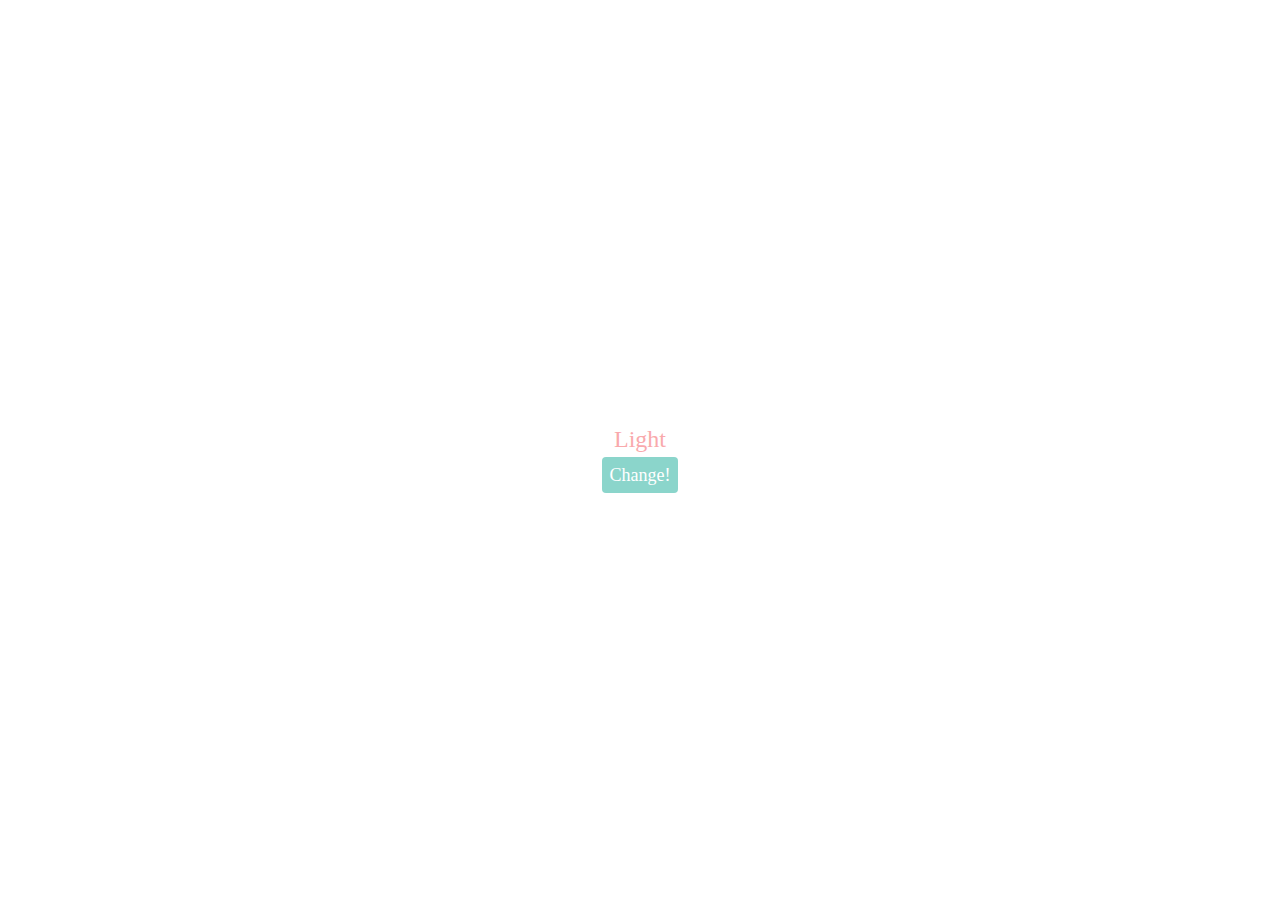
==== index.html @ adb89c11 "first commit" ====
<!DOCTYPE html>
<html lang="ja">
<head>
    <meta charset="UTF-8">
    <meta name="viewport" content="width=device-width, initial-scale=1.0">
    <link rel="stylesheet" href="colorful.css">
    <link rel="stylesheet" href="neon.css">
    <title>test</title>
</head>
<body class="fadeout colorful" id="body">
    <div id="cover"></div>
    <div class="center">
        <div class="inner" id="inner">
            <div class="title" id="title">Light</div>
            <a href="javascript:cssTest();">Change!</a>
        </div>
    </div>
    <script src="https://ajax.googleapis.com/ajax/libs/jquery/3.2.1/jquery.min.js" crossorigin="anonymous"></script>
    <script src="script.js"></script>
</body>
</html>
---- colorful.css ----
body {
    content: '';
    position: fixed;
    top: 0;
    left: 0;
    width: 100%;
    height: 100%;
    background-color:#000;  /* 背景カラー */
    margin: 0;
}
/*
body.fadeout::after {
    opacity: 1;
}
/*
body.fadeout {
    -webkit-transform:scale(2);
    transform:scale(2);
    -webkit-transition: transform .8s ease-out;
    transition: transform .8s ease-out;
}
*/

.colorful #cover {
    position: absolute;
    top: 0;
    right: 0;
    width: 100%;
    height: 100%;
    background-color: #fff;
    z-index: -1;
}
.colorful .center {
    display: flex;

    width: 100%;
    height: 100vh;
    justify-content: center;
    align-items: center;
}

.colorful .inner {
    text-align: center;
}

.colorful .title {
    color: #F9A9Ac;
    display: block;
    font-size: 24px;
    margin: 12px;
}

.colorful a {
    background-color: #8bd5cb;
    font-size: 18px;
    padding: 8px;
    border-radius: 4px;
    color: #FFFFFF;
    text-decoration: none;
    box-sizing: border-box;
}
---- neon.css ----
body.neon {
    content: '';
    position: fixed;
    top: 0;
    left: 0;
    width: 100%;
    height: 100%;
    background-color:#fff;  /* 背景カラー */
    margin: 0;
}
/*
body.fadeout::after {
    opacity: 1;
}
/*
body.fadeout {
    -webkit-transform:scale(2);
    transform:scale(2);
    -webkit-transition: transform .8s ease-out;
    transition: transform .8s ease-out;
}
*/

.neon #cover {
    position: absolute;
    top: 0;
    right: 0;
    width: 100%;
    height: 100%;
    background-color: #000;
    z-index: -1;
}

.neon .center {
    display: flex;

    width: 100%;
    height: 100vh;
    justify-content: center;
    align-items: center;
}

.neon .inner {
    text-align: center;
}

.neon .title {
    color: #fee;
    text-shadow: 0 -40px 100px, 0 0 2px, 0 0 1em #ff4444, 0 0 0.5em #ff4444, 0 0 0.1em #ff4444, 0 10px 3px #000;
    display: block;
    font-size: 24px;
    margin: 12px;
}

.neon a {
    background-color: #ACDAB8;
    border: 0.2vw solid #FEFAC8;
    font-size: 18px;
    padding: 6px;
    border-radius: 4px;
    color: #FFFFFF;
    text-decoration: none;
    box-shadow: 0 0 0.25vw 0.16vw #024B5D;
    text-shadow: 0 -40px 100px, 0 0 2px, 0 0 1em #FEFAC8, 0 0 0.5em #FEFAC8, 0 0 0.1em #FEFAC8;
    box-sizing: border-box;
}
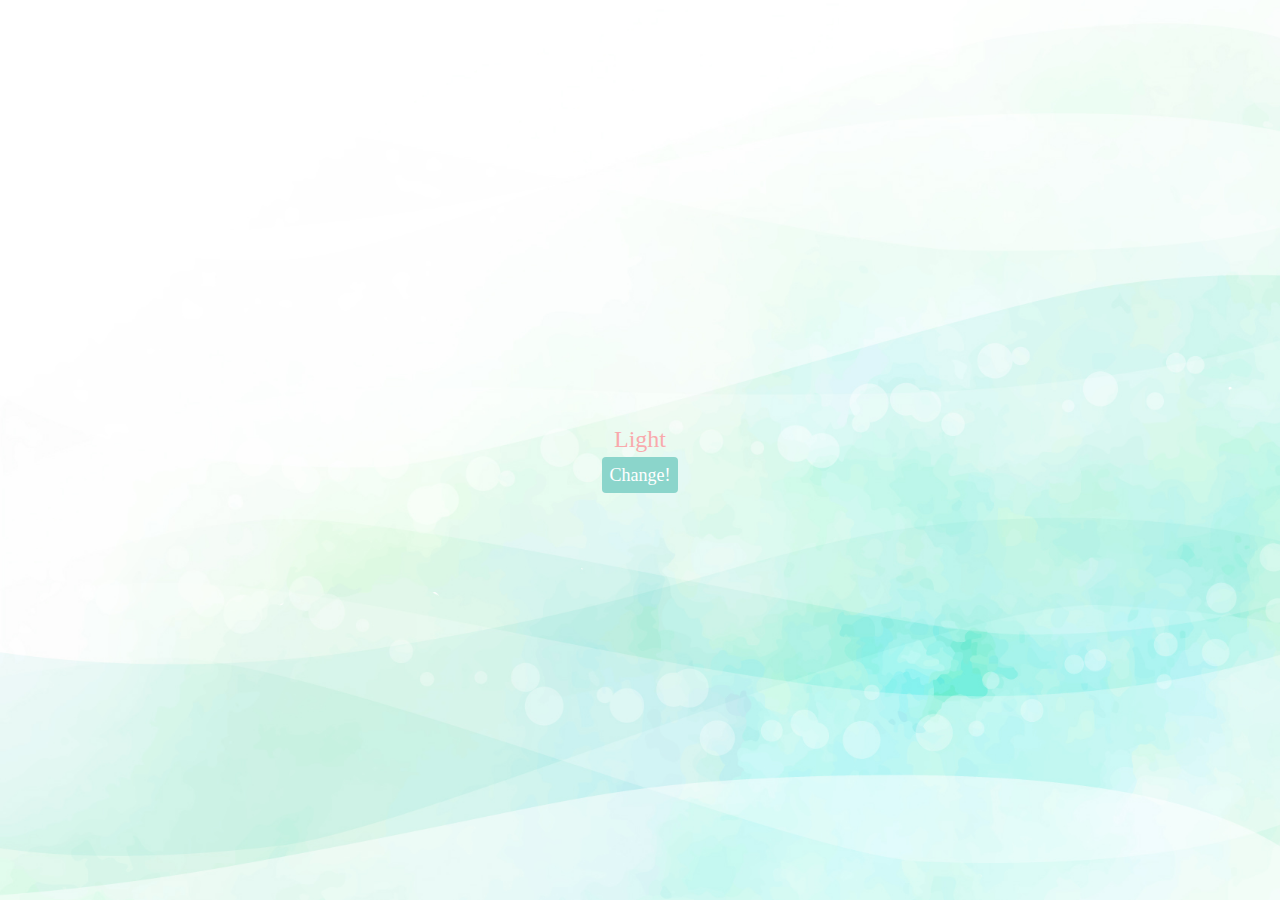
==== commit 1d95a0eb: "スマホサイズの時に背景がおかしくなるので修正した" ====
--- a/index.html
+++ b/index.html
@@ -7,15 +7,17 @@
     <link rel="stylesheet" href="neon.css">
     <title>test</title>
 </head>
-<body class="fadeout colorful" id="body">
-    <div id="cover"></div>
-    <div class="center">
-        <div class="inner" id="inner">
-            <div class="title" id="title">Light</div>
-            <a href="javascript:cssTest();">Change!</a>
+<body>
+    <div class="fadeout colorful" id="body">
+        <div id="cover"></div>
+        <div class="center">
+            <div class="inner" id="inner">
+                <div class="title" id="title">Light</div>
+                <a href="javascript:cssTest();">Change!</a>
+            </div>
         </div>
+        <script src="https://ajax.googleapis.com/ajax/libs/jquery/3.2.1/jquery.min.js" crossorigin="anonymous"></script>
+        <script src="script.js"></script>
     </div>
-    <script src="https://ajax.googleapis.com/ajax/libs/jquery/3.2.1/jquery.min.js" crossorigin="anonymous"></script>
-    <script src="script.js"></script>
 </body>
 </html>--- a/colorful.css
+++ b/colorful.css
@@ -1,4 +1,13 @@
 body {
+    content: '';
+    position: fixed;
+    top: 0;
+    left: 0;
+    width: 100%;
+    height: 100%;
+    margin: 0;
+}
+.colorful {
     content: '';
     position: fixed;
     top: 0;
@@ -28,6 +37,8 @@
     width: 100%;
     height: 100%;
     background-color: #fff;
+    background-image: url("./background.jpg");
+    background-size:cover;
     z-index: -1;
 }
 .colorful .center {
--- a/neon.css
+++ b/neon.css
@@ -1,4 +1,4 @@
-body.neon {
+.neon {
     content: '';
     position: fixed;
     top: 0;
@@ -7,6 +7,8 @@
     height: 100%;
     background-color:#fff;  /* 背景カラー */
     margin: 0;
+    background-image: url("./background.jpg");
+    background-size: cover;
 }
 /*
 body.fadeout::after {
